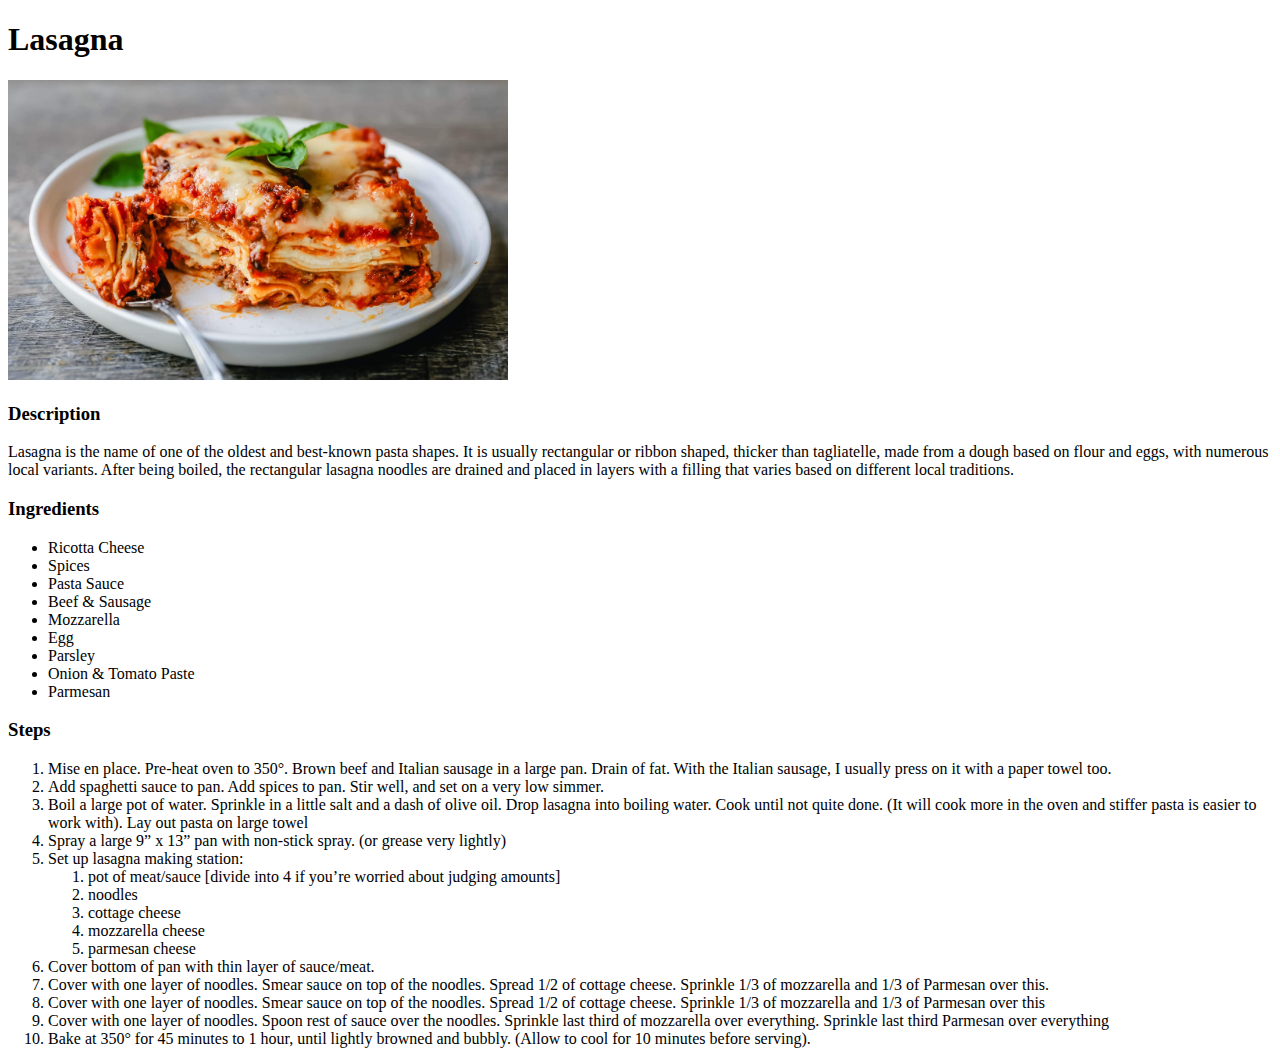
==== recipes/lasagna.html @ a6e6ccc1 "Initial Commit" ====
<!DOCTYPE html>
<html lang="en">
<head>
    <meta charset="UTF-8">
    <meta name="viewport" content="width=device-width, initial-scale=1.0">
    <title>Document</title>
</head>
<body>
    <h1>Lasagna</h1>
    <img src="/images/lasagna.jpg" height="300" width="500" alt="Finished image of lasagna">
    <h3>Description</h3>
    <p>Lasagna is the name of one of the oldest and best-known pasta shapes. It is usually rectangular or ribbon shaped, thicker than tagliatelle, made from a dough based on flour and eggs, with numerous local variants. After being boiled, the rectangular lasagna noodles are drained and placed in layers with a filling that varies based on different local traditions. </p>
    <h3>Ingredients</h3>
    <ul>
        <li>Ricotta Cheese</li>
        <li>Spices</li>
        <li>Pasta Sauce</li>
        <li>Beef & Sausage</li>
        <li>Mozzarella</li>
        <li>Egg</li>
        <li>Parsley</li>
        <li>Onion & Tomato Paste</li>
        <li>Parmesan</li>
    </ul>
    <h3>Steps</h3>
    <ol>
        <li>Mise en place. Pre-heat oven to 350°. Brown beef and Italian sausage in a large pan. Drain of fat. With the Italian sausage, I usually press on it with a paper towel too.</li>
        <li>Add spaghetti sauce to pan. Add spices to pan. Stir well, and set on a very low simmer.</li>
        <li>Boil a large pot of water. Sprinkle in a little salt and a dash of olive oil. Drop lasagna into boiling water. Cook until not quite done. (It will cook more in the oven and stiffer pasta is easier to work with). Lay out pasta on large towel</li>
        <li>Spray a large 9” x 13” pan with non-stick spray. (or grease very lightly)</li>
        <li>Set up lasagna making station:
          <ol>  <li>pot of meat/sauce [divide into 4 if you’re worried about judging amounts]</li>
            <li>noodles</li>
            <li>cottage cheese</li>
            <li>mozzarella cheese</li>
            <li>parmesan cheese</li>
         </ol>
        </li>
        <li>Cover bottom of pan with thin layer of sauce/meat.</li>
        <li>Cover with one layer of noodles. Smear sauce on top of the noodles. Spread 1/2 of cottage cheese. Sprinkle 1/3 of mozzarella and 1/3 of Parmesan over this.</li>
        <li>Cover with one layer of noodles. Smear sauce on top of the noodles. Spread 1/2 of cottage cheese. Sprinkle 1/3 of mozzarella and 1/3 of Parmesan over this</li>
        <li>Cover with one layer of noodles. Spoon rest of sauce over the noodles. Sprinkle last third of mozzarella over everything. Sprinkle last third Parmesan over everything</li>
        <li>Bake at 350° for 45 minutes to 1 hour, until lightly browned and bubbly. (Allow to cool for 10 minutes before serving).</li>
        
    </ol>
</body>
</html>
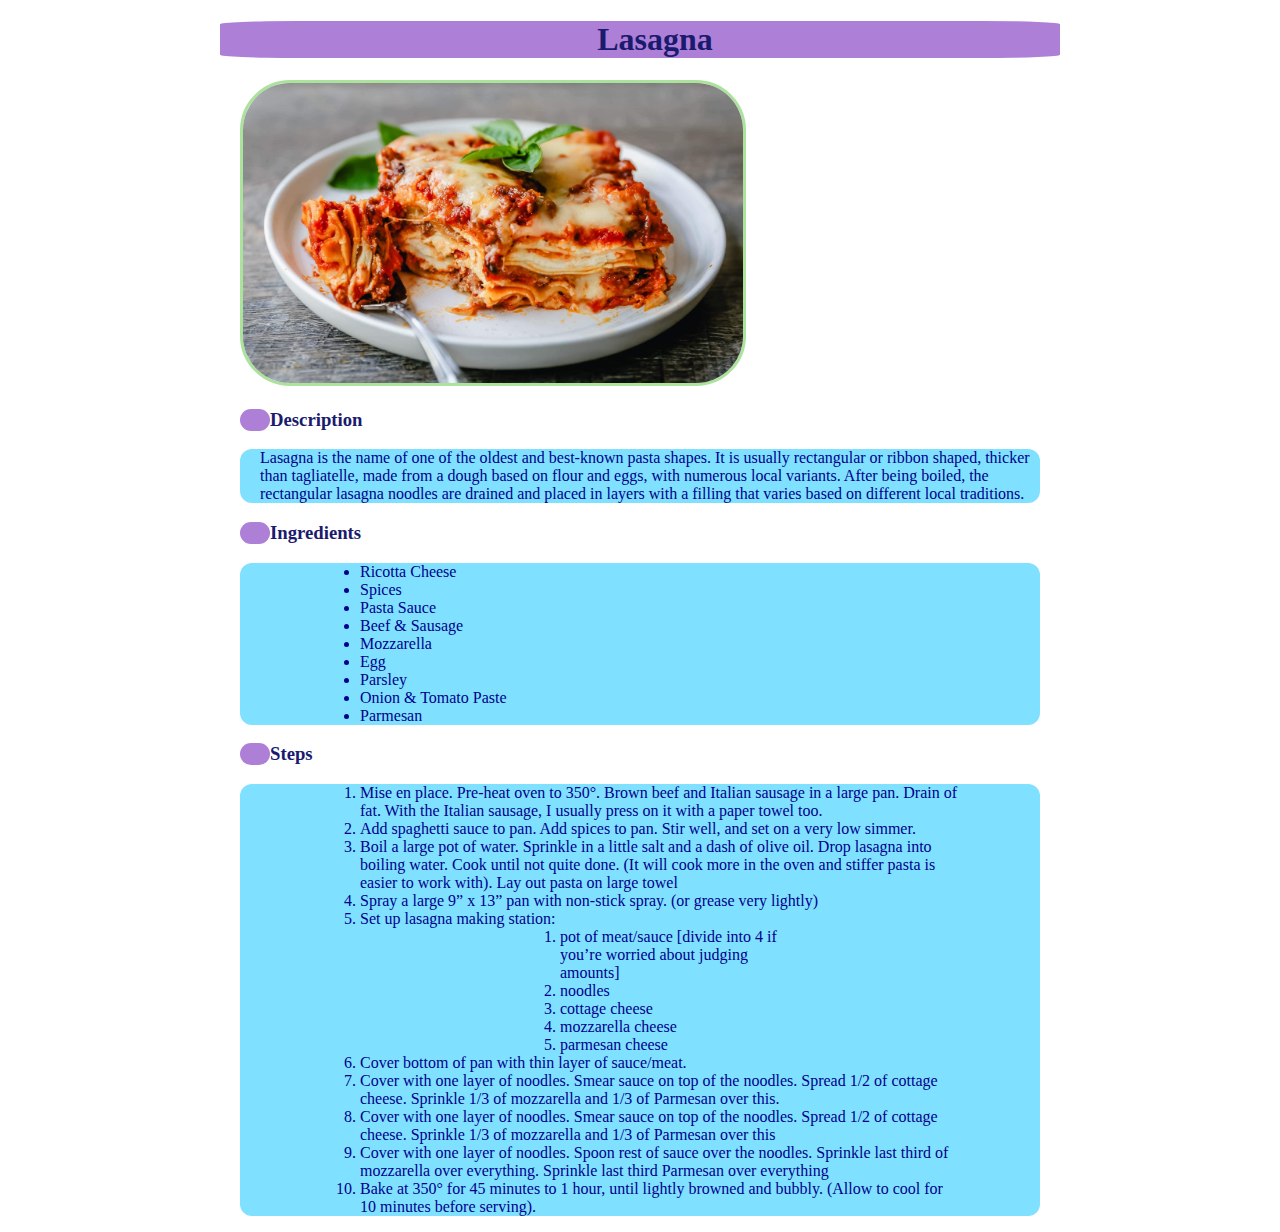
==== commit 172a75cc: "Added CSS to Odin recipe" ====
--- a/recipes/lasagna.html
+++ b/recipes/lasagna.html
@@ -1,17 +1,24 @@
 <!DOCTYPE html>
 <html lang="en">
+
 <head>
     <meta charset="UTF-8">
     <meta name="viewport" content="width=device-width, initial-scale=1.0">
     <title>Document</title>
+    <link rel="stylesheet" href="styles.css">
 </head>
+
 <body>
-    <h1>Lasagna</h1>
-    <img src="/images/lasagna.jpg" height="300" width="500" alt="Finished image of lasagna">
-    <h3>Description</h3>
-    <p>Lasagna is the name of one of the oldest and best-known pasta shapes. It is usually rectangular or ribbon shaped, thicker than tagliatelle, made from a dough based on flour and eggs, with numerous local variants. After being boiled, the rectangular lasagna noodles are drained and placed in layers with a filling that varies based on different local traditions. </p>
-    <h3>Ingredients</h3>
-    <ul>
+    <h1 class="title heading">Lasagna</h1>
+    <img class="image" src="/images/lasagna.jpg" height="300" width="500" alt="Finished image of lasagna">
+    <h3 class="heading">Description</h3>
+    <p class="description contents">Lasagna is the name of one of the oldest and best-known pasta shapes. It is usually
+        rectangular or ribbon shaped,
+        thicker than tagliatelle, made from a dough based on flour and eggs, with numerous local variants. After being
+        boiled, the rectangular lasagna noodles are drained and placed in layers with a filling that varies based on
+        different local traditions. </p>
+    <h3 class="heading">Ingredients</h3>
+    <ul class="ingredients contents">
         <li>Ricotta Cheese</li>
         <li>Spices</li>
         <li>Pasta Sauce</li>
@@ -22,26 +29,37 @@
         <li>Onion & Tomato Paste</li>
         <li>Parmesan</li>
     </ul>
-    <h3>Steps</h3>
-    <ol>
-        <li>Mise en place. Pre-heat oven to 350°. Brown beef and Italian sausage in a large pan. Drain of fat. With the Italian sausage, I usually press on it with a paper towel too.</li>
+    <h3 class="heading steps">Steps</h3>
+    <ol class="steps contents">
+        <li>Mise en place. Pre-heat oven to 350°. Brown beef and Italian sausage in a large pan. Drain of fat. With the
+            Italian sausage, I usually press on it with a paper towel too.</li>
         <li>Add spaghetti sauce to pan. Add spices to pan. Stir well, and set on a very low simmer.</li>
-        <li>Boil a large pot of water. Sprinkle in a little salt and a dash of olive oil. Drop lasagna into boiling water. Cook until not quite done. (It will cook more in the oven and stiffer pasta is easier to work with). Lay out pasta on large towel</li>
+        <li>Boil a large pot of water. Sprinkle in a little salt and a dash of olive oil. Drop lasagna into boiling
+            water. Cook until not quite done. (It will cook more in the oven and stiffer pasta is easier to work with).
+            Lay out pasta on large towel</li>
         <li>Spray a large 9” x 13” pan with non-stick spray. (or grease very lightly)</li>
         <li>Set up lasagna making station:
-          <ol>  <li>pot of meat/sauce [divide into 4 if you’re worried about judging amounts]</li>
-            <li>noodles</li>
-            <li>cottage cheese</li>
-            <li>mozzarella cheese</li>
-            <li>parmesan cheese</li>
-         </ol>
+            <ol>
+                <li>pot of meat/sauce [divide into 4 if you’re worried about judging amounts]</li>
+                <li>noodles</li>
+                <li>cottage cheese</li>
+                <li>mozzarella cheese</li>
+                <li>parmesan cheese</li>
+            </ol>
         </li>
         <li>Cover bottom of pan with thin layer of sauce/meat.</li>
-        <li>Cover with one layer of noodles. Smear sauce on top of the noodles. Spread 1/2 of cottage cheese. Sprinkle 1/3 of mozzarella and 1/3 of Parmesan over this.</li>
-        <li>Cover with one layer of noodles. Smear sauce on top of the noodles. Spread 1/2 of cottage cheese. Sprinkle 1/3 of mozzarella and 1/3 of Parmesan over this</li>
-        <li>Cover with one layer of noodles. Spoon rest of sauce over the noodles. Sprinkle last third of mozzarella over everything. Sprinkle last third Parmesan over everything</li>
-        <li>Bake at 350° for 45 minutes to 1 hour, until lightly browned and bubbly. (Allow to cool for 10 minutes before serving).</li>
-        
+        <li>Cover with one layer of noodles. Smear sauce on top of the noodles. Spread 1/2 of cottage cheese. Sprinkle
+            1/3 of mozzarella and 1/3 of Parmesan over this.</li>
+        <li>Cover with one layer of noodles. Smear sauce on top of the noodles. Spread 1/2 of cottage cheese. Sprinkle
+            1/3 of mozzarella and 1/3 of Parmesan over this</li>
+        <li>Cover with one layer of noodles. Spoon rest of sauce over the noodles. Sprinkle last third of mozzarella
+            over everything. Sprinkle last third Parmesan over everything</li>
+        <li>Bake at 350° for 45 minutes to 1 hour, until lightly browned and bubbly. (Allow to cool for 10 minutes
+            before serving).</li>
+
     </ol>
 </body>
-</html>+
+</html>
+
+<!-- chech github page --https://mohammed-saffan.github.io/odin-recipes/  -->--- a/recipes/styles.css
+++ b/recipes/styles.css
@@ -0,0 +1,51 @@
+*{
+  margin-left: 5rem;
+  margin-right: 5rem;
+}
+.title.heading{
+    text-align: center;
+    background-color: rgb(91, 0, 175,0.5);
+    border-radius: 9%;
+    margin-left: 60px;
+    margin-right: 60px;
+    color: rgb(26, 26, 110);
+    font-family: 'Times New Roman', Times, serif;
+   }
+   
+   .image{
+        border-radius: 50px;
+        border: solid 3px rgba(85, 199, 57, 0.493);
+   }
+   .heading{
+    background-color: rgb(91, 0, 175,0.5);
+    color: rgb(26, 26, 110);
+    padding-left: 30px;
+    font-family: Georgia, 'Times New Roman', Times, serif, sans-serif;
+    border-radius: 20px;
+    margin-right: 65rem;
+   }
+   .heading.steps{
+    margin-right: 68rem;
+   }
+   .description{
+    /* background-color: hsla(160, 67%, 62%, 0.7); */
+    /* color: rgba(255, 118, 64, 0.671); */
+    padding-left: 20px;
+    border-radius: 10px;
+   }
+   .ingredients{
+    /* background-color: rgb(74, 123, 165,0.8); */
+    color: rgb(89, 177, 2);
+   }
+
+   /* *{
+    background-color: black;
+    color: white;
+   } */
+
+  .contents{
+     background-color: rgba(0, 195, 255, 0.5);
+     color: darkblue;
+     border-radius: 12px;
+     font-family: Cambria, Cochin, Georgia, Times, 'Times New Roman', serif;
+   }